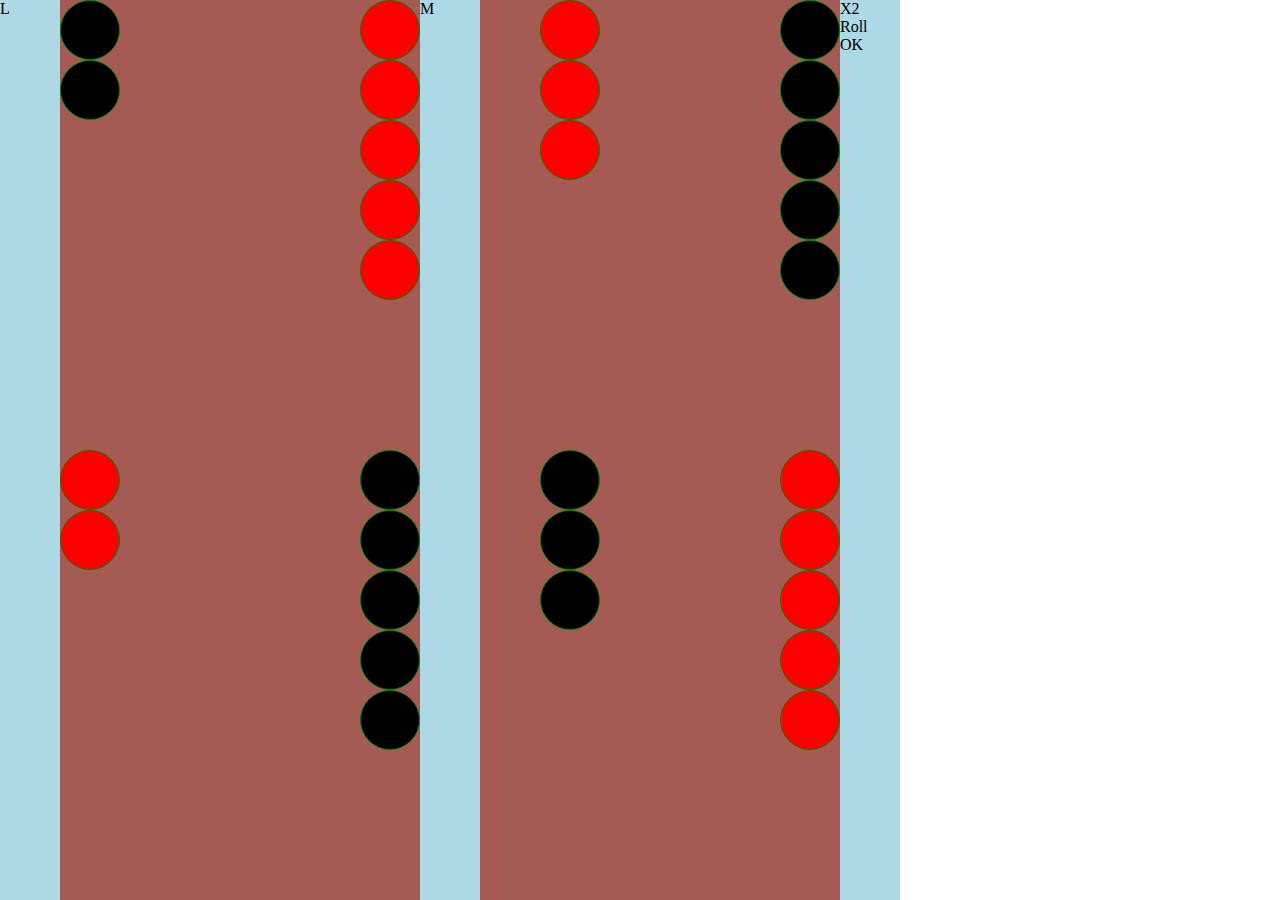
==== html/backgammon.html @ 249ea9b2 "Backgammon game by Michael" ====
<!DOCTYPE html>
<html lang="en">
<head>
    <meta charset="UTF-8">
    <meta http-equiv="X-UA-Compatible" content="IE=edge">
    <meta name="viewport" content="width=device-width, initial-scale=1.0">
    <title>Backgammon</title>
    <link rel="stylesheet" href="../css/backgammon.css">
</head>
<body>
    <div  id="board" class="side">
        <div id="leftHome" class="spot side">L</div>
            <div id="leftSide">
                <div class="top left" id="topLeft">
                    <div class="spot" id="0">0</div>
                    <div class="spot" id="1">1</div>
                    <div class="spot" id="2">2</div>
                    <div class="spot" id="3">3</div>
                    <div class="spot" id="4">4</div>
                    <div class="spot" id="5">5</div>
                </div> 
                <div class="bottom left" id="bottomLeft">
                    <div class="spot" id="18">18</div>
                    <div class="spot" id="19">19</div>
                    <div class="spot" id="20">20</div>
                    <div class="spot" id="21">21</div>
                    <div class="spot" id="22">22</div>
                    <div class="spot" id="23">23</div>
                </div>         
            </div>
            <div id="middle" class="spot">M</div>
            <div id="rightSide">
                <div class="top right" id="topRight">
                    <div class="spot" id="6">6</div>
                    <div class="spot" id="7">7</div>
                    <div class="spot" id="8">8</div>
                    <div class="spot" id="9">9</div>
                    <div class="spot" id="10">10</div>
                    <div class="spot" id="11">11</div>
                </div>
                <div class="bottom right" id="bottomRight">
                    <div class="spot" id="12">12</div>
                    <div class="spot" id="13">13</div>
                    <div class="spot" id="14">14</div>
                    <div class="spot" id="15">15</div>
                    <div class="spot" id="16">16</div>
                    <div class="spot" id="17">17</div>
                </div>
            </div>   
        <div id="rightHome" class="spot side">
            <div id="double">X2</div>
            <div id="roll">Roll</div>
            <div id="ok">OK</div>
        </div>
     
    </div>
    <script src="../js/backgammon.js"></script>
</body>
</html>
---- css/backgammon.css ----
:root {
    --maxSize: min(100vw, 100vh);
    --height: calc(var(--maxSize)/2);
    --pieceSize: calc(var(--maxSize)/15);
    --woodColor: #A55B53;
    --triangleColor1: black;
    --triangleColor2: red;
    --pieceColor1: black;
    --pieceColor2: red;
}
*{
    margin: 0;
    box-sizing: border-box;
}
#board{
    background-color: var(--woodColor);
    width: var(--maxSize);
    height: var(--maxSize);
    z-index: -2;
    display: flex;
    justify-content: space-between;
}
#leftHome, #rightHome, #middle{
    height: calc(var(--height)*2);
    background-color: lightblue;

}

#rightSide, #leftSide{
    /* background-color: lightcoral; */
    display: flex;
    flex-direction: column;
    justify-content: space-between;
    /* /* width: 100vw; */
    height: var(--height);
}
/* #bottomLeft, #topLeft, #topRight, #bottomRight{ */
    /* display: flex; */
    /* justify-content: space-between; */
    /* height: var(--height); */

/* } */
#topLeft, #topRight{
    display: flex;
    justify-content: space-between;
    height: var(--height);

}
#bottomLeft, #bottomRight{
    display: flex;
    /* justify-content: space-between; */
    /* align-items: flex-end; */
    /* height: var(--height); */
    height: var(--height);
    flex-direction: row-reverse;

}
.piece{

    /* background-color:wheat; */
    /* width: var(--maxWidth); */
    width: var(--pieceSize);
    height: var(--pieceSize);
    border-radius: 50%;
    border: 1px solid green;
    /* flex: 1; */
    z-index: 2;

}
.team1{
    background-color: var(--pieceColor1);
    /* background-color: red; */
}
.team2{
    background-color: var(--pieceColor2);
    /* background-color: black; */
}
.spot{
    /* display: flex; */
    width: var(--pieceSize);
    height: var(--height);
}
.side{
    background-color: aqua;
}
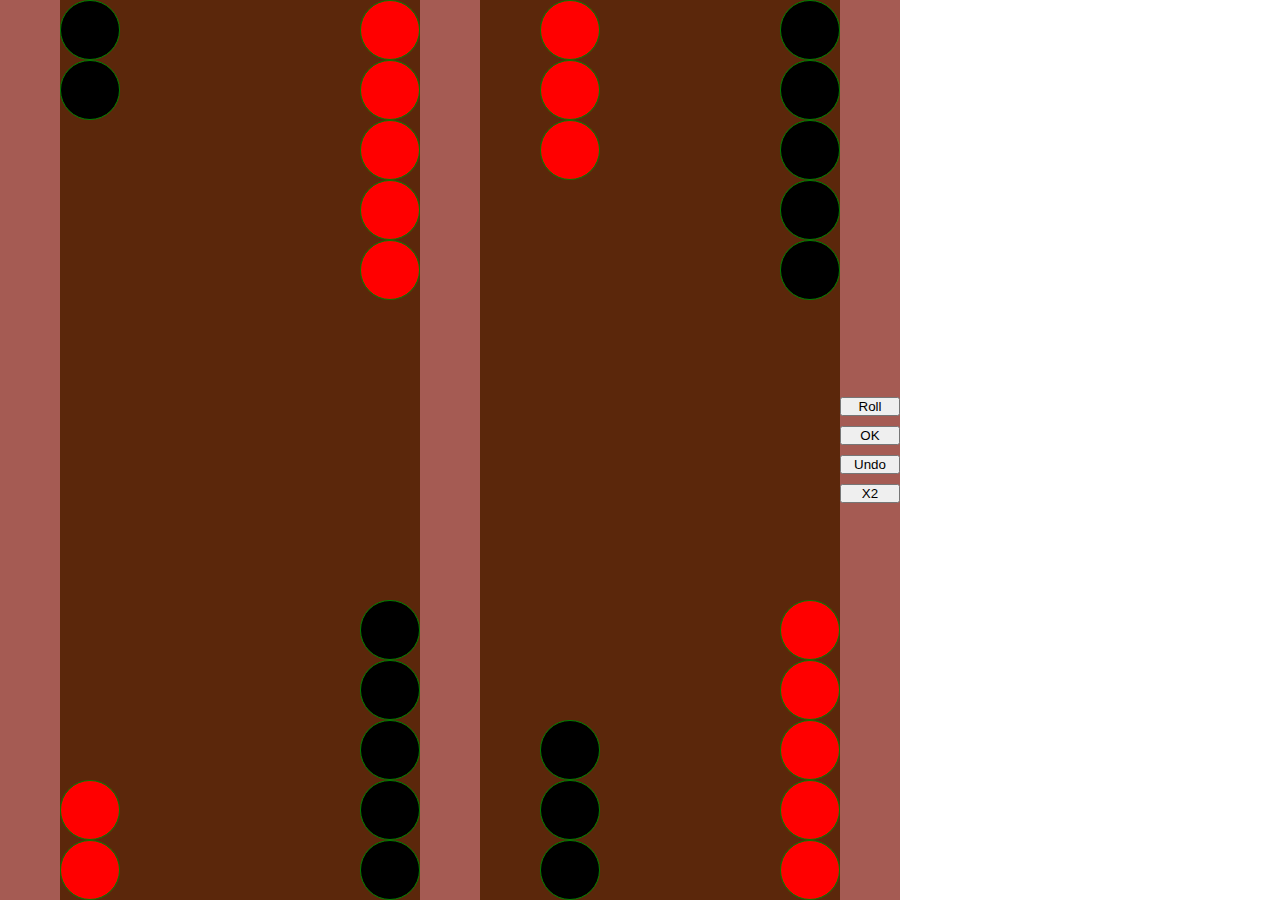
==== commit 3bda8910: "backgammon works not much styling" ====
--- a/html/backgammon.html
+++ b/html/backgammon.html
@@ -9,49 +9,66 @@
 </head>
 <body>
     <div  id="board" class="side">
-        <div id="leftHome" class="spot side">L</div>
+        <!-- <div id="topBar" class="side topBottom"></div> -->
+        <!-- <div id="middleBar"> -->
+            <div id="leftHome" class="spot side"></div>
             <div id="leftSide">
                 <div class="top left" id="topLeft">
-                    <div class="spot" id="0">0</div>
                     <div class="spot" id="1">1</div>
                     <div class="spot" id="2">2</div>
                     <div class="spot" id="3">3</div>
                     <div class="spot" id="4">4</div>
                     <div class="spot" id="5">5</div>
+                    <div class="spot" id="6">6</div>
                 </div> 
+                <div id="diceSpot">
+                    <!-- 
+                    <div id="dice1" class="dice">1</div>
+                    <div id="dice2" class="dice">2</div>
+                    <div id="dice3" class="dice">3</div>
+                    <div id="dice4" class="dice">4</div>
+                     -->
+                </div>
                 <div class="bottom left" id="bottomLeft">
-                    <div class="spot" id="18">18</div>
-                    <div class="spot" id="19">19</div>
-                    <div class="spot" id="20">20</div>
-                    <div class="spot" id="21">21</div>
-                    <div class="spot" id="22">22</div>
-                    <div class="spot" id="23">23</div>
+                    <div class="spot bottomSpot" id="19">19</div>
+                    <div class="spot bottomSpot" id="20">20</div>
+                    <div class="spot bottomSpot" id="21">21</div>
+                    <div class="spot bottomSpot" id="22">22</div>
+                    <div class="spot bottomSpot" id="23">23</div>
+                    <div class="spot bottomSpot" id="24">24</div>
                 </div>         
             </div>
-            <div id="middle" class="spot">M</div>
+            <div id="middle" class="spot side">
+                <div id="0"></div>
+                <div id="25"></div>
+            </div>
             <div id="rightSide">
                 <div class="top right" id="topRight">
-                    <div class="spot" id="6">6</div>
                     <div class="spot" id="7">7</div>
                     <div class="spot" id="8">8</div>
                     <div class="spot" id="9">9</div>
                     <div class="spot" id="10">10</div>
                     <div class="spot" id="11">11</div>
+                    <div class="spot" id="12">12</div>
                 </div>
                 <div class="bottom right" id="bottomRight">
-                    <div class="spot" id="12">12</div>
-                    <div class="spot" id="13">13</div>
-                    <div class="spot" id="14">14</div>
-                    <div class="spot" id="15">15</div>
-                    <div class="spot" id="16">16</div>
-                    <div class="spot" id="17">17</div>
+                    <div class="spot bottomSpot" id="13">13</div>
+                    <div class="spot bottomSpot" id="14">14</div>
+                    <div class="spot bottomSpot" id="15">15</div>
+                    <div class="spot bottomSpot" id="16">16</div>
+                    <div class="spot bottomSpot" id="17">17</div>
+                    <div class="spot bottomSpot" id="18">18</div>
                 </div>
             </div>   
-        <div id="rightHome" class="spot side">
-            <div id="double">X2</div>
-            <div id="roll">Roll</div>
-            <div id="ok">OK</div>
-        </div>
+            <div id="rightHome" class="spot side">
+                <button id="roll">Roll</button>
+                <button id="ok">OK</button>
+                <button id="undo">Undo</button>
+                <button id="double">X2</button>
+            </div>
+        <!-- </div> -->
+        <!-- <div id="bottomBar" class="side topBottom"></div> -->
+
      
     </div>
     <script src="../js/backgammon.js"></script>
--- a/css/backgammon.css
+++ b/css/backgammon.css
@@ -2,7 +2,8 @@
     --maxSize: min(100vw, 100vh);
     --height: calc(var(--maxSize)/2);
     --pieceSize: calc(var(--maxSize)/15);
-    --woodColor: #A55B53;
+    --woodColor: #5B270B;
+    --sideWoodColor: #A55B53;
     --triangleColor1: black;
     --triangleColor2: red;
     --pieceColor1: black;
@@ -19,15 +20,14 @@
     z-index: -2;
     display: flex;
     justify-content: space-between;
+    overflow: hidden;
 }
 #leftHome, #rightHome, #middle{
     height: calc(var(--height)*2);
-    background-color: lightblue;
 
 }
 
 #rightSide, #leftSide{
-    /* background-color: lightcoral; */
     display: flex;
     flex-direction: column;
     justify-content: space-between;
@@ -48,16 +48,11 @@
 }
 #bottomLeft, #bottomRight{
     display: flex;
-    /* justify-content: space-between; */
-    /* align-items: flex-end; */
-    /* height: var(--height); */
     height: var(--height);
     flex-direction: row-reverse;
 
 }
 .piece{
-
-    /* background-color:wheat; */
     /* width: var(--maxWidth); */
     width: var(--pieceSize);
     height: var(--pieceSize);
@@ -65,21 +60,51 @@
     border: 1px solid green;
     /* flex: 1; */
     z-index: 2;
+    
 
 }
 .team1{
     background-color: var(--pieceColor1);
-    /* background-color: red; */
 }
 .team2{
     background-color: var(--pieceColor2);
-    /* background-color: black; */
 }
 .spot{
     /* display: flex; */
+    display: flex;
+    flex-direction: column;
+    justify-content: flex-start;
     width: var(--pieceSize);
     height: var(--height);
+
+}
+.bottomSpot{
+    justify-content: flex-end;
+
 }
 .side{
-    background-color: aqua;
+    background-color: var(--sideWoodColor);
 }
+#rightHome{
+    display: flex;
+    flex-direction: column;
+    justify-content: center;
+}
+button{
+    margin: 5px 0;
+    padding: 0;
+}
+#diceSpot{
+    position: absolute;
+    z-index: 4;
+    font-size: 36;
+    left: calc(var(--height)/3);
+    top: var(--height);
+    display: flex;
+}
+.dice{
+    margin: 2px;
+    background-color: white;
+    padding: 5px 10px;
+
+}
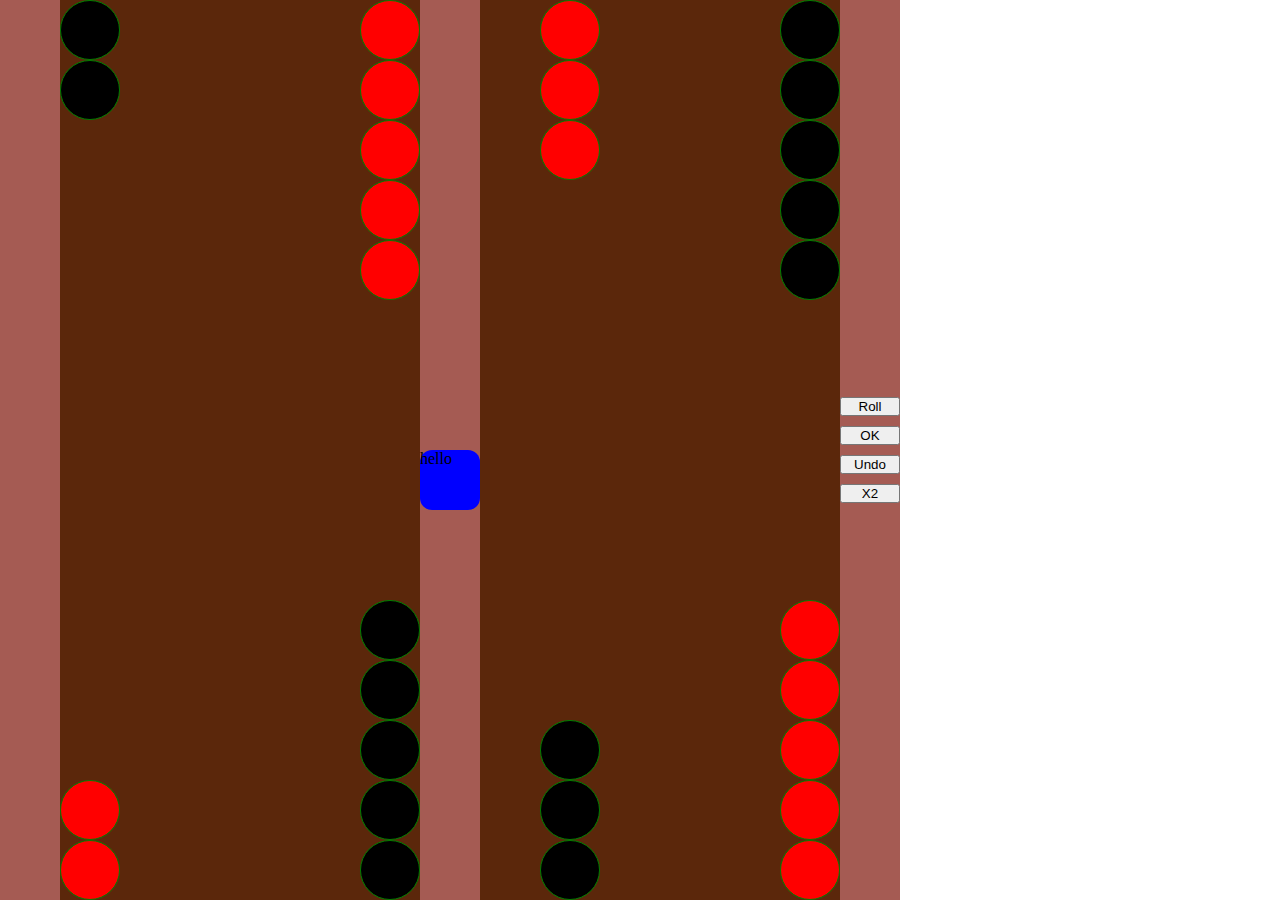
==== commit fbdf506e: "v2" ====
--- a/html/backgammon.html
+++ b/html/backgammon.html
@@ -9,68 +9,58 @@
 </head>
 <body>
     <div  id="board" class="side">
-        <!-- <div id="topBar" class="side topBottom"></div> -->
-        <!-- <div id="middleBar"> -->
-            <div id="leftHome" class="spot side"></div>
-            <div id="leftSide">
-                <div class="top left" id="topLeft">
-                    <div class="spot" id="1">1</div>
-                    <div class="spot" id="2">2</div>
-                    <div class="spot" id="3">3</div>
-                    <div class="spot" id="4">4</div>
-                    <div class="spot" id="5">5</div>
-                    <div class="spot" id="6">6</div>
-                </div> 
-                <div id="diceSpot">
-                    <!-- 
-                    <div id="dice1" class="dice">1</div>
-                    <div id="dice2" class="dice">2</div>
-                    <div id="dice3" class="dice">3</div>
-                    <div id="dice4" class="dice">4</div>
-                     -->
-                </div>
-                <div class="bottom left" id="bottomLeft">
-                    <div class="spot bottomSpot" id="19">19</div>
-                    <div class="spot bottomSpot" id="20">20</div>
-                    <div class="spot bottomSpot" id="21">21</div>
-                    <div class="spot bottomSpot" id="22">22</div>
-                    <div class="spot bottomSpot" id="23">23</div>
-                    <div class="spot bottomSpot" id="24">24</div>
-                </div>         
+        <div id="leftHome" class="spot side"></div>
+        <div id="leftSide">
+            <div class="top left" id="topLeft">
+                <div class="spot" id="1">1</div>
+                <div class="spot" id="2">2</div>
+                <div class="spot" id="3">3</div>
+                <div class="spot" id="4">4</div>
+                <div class="spot" id="5">5</div>
+                <div class="spot" id="6">6</div>
+            </div> 
+            <div id="diceSpot">
             </div>
-            <div id="middle" class="spot side">
-                <div id="0"></div>
-                <div id="25"></div>
+            <div class="bottom left" id="bottomLeft">
+                <div class="spot bottomSpot" id="19">19</div>
+                <div class="spot bottomSpot" id="20">20</div>
+                <div class="spot bottomSpot" id="21">21</div>
+                <div class="spot bottomSpot" id="22">22</div>
+                <div class="spot bottomSpot" id="23">23</div>
+                <div class="spot bottomSpot" id="24">24</div>
+            </div>         
+        </div>
+        <div id="middle" class="spot side">
+            <div id="0"></div>
+            <div id="25"></div>
+        </div>
+        <div id="rightSide">
+            <div class="top right" id="topRight">
+                <div class="spot" id="7">7</div>
+                <div class="spot" id="8">8</div>
+                <div class="spot" id="9">9</div>
+                <div class="spot" id="10">10</div>
+                <div class="spot" id="11">11</div>
+                <div class="spot" id="12">12</div>
             </div>
-            <div id="rightSide">
-                <div class="top right" id="topRight">
-                    <div class="spot" id="7">7</div>
-                    <div class="spot" id="8">8</div>
-                    <div class="spot" id="9">9</div>
-                    <div class="spot" id="10">10</div>
-                    <div class="spot" id="11">11</div>
-                    <div class="spot" id="12">12</div>
-                </div>
-                <div class="bottom right" id="bottomRight">
-                    <div class="spot bottomSpot" id="13">13</div>
-                    <div class="spot bottomSpot" id="14">14</div>
-                    <div class="spot bottomSpot" id="15">15</div>
-                    <div class="spot bottomSpot" id="16">16</div>
-                    <div class="spot bottomSpot" id="17">17</div>
-                    <div class="spot bottomSpot" id="18">18</div>
-                </div>
-            </div>   
-            <div id="rightHome" class="spot side">
-                <button id="roll">Roll</button>
-                <button id="ok">OK</button>
-                <button id="undo">Undo</button>
-                <button id="double">X2</button>
+            <div class="bottom right" id="bottomRight">
+                <div class="spot bottomSpot" id="13">13</div>
+                <div class="spot bottomSpot" id="14">14</div>
+                <div class="spot bottomSpot" id="15">15</div>
+                <div class="spot bottomSpot" id="16">16</div>
+                <div class="spot bottomSpot" id="17">17</div>
+                <div class="spot bottomSpot" id="18">18</div>
             </div>
-        <!-- </div> -->
-        <!-- <div id="bottomBar" class="side topBottom"></div> -->
+        </div>   
+        <div id="rightHome" class="spot side">
+            <button id="roll">Roll</button>
+            <button id="ok">OK</button>
+            <button id="undo">Undo</button>
+            <button id="double">X2</button>
+        </div>
+    </div>
+    <div id="diceSpot2">hello</div>
 
-     
-    </div>
     <script src="../js/backgammon.js"></script>
 </body>
 </html>--- a/css/backgammon.css
+++ b/css/backgammon.css
@@ -77,9 +77,18 @@
     width: var(--pieceSize);
     height: var(--height);
 
+
 }
 .bottomSpot{
     justify-content: flex-end;
+    /* width: 0;
+    height: 0;
+    border-color: transparent;
+    border-top: 0;
+    border-left: calc(var(--pieceSize)/2);
+    border-right: calc(var(--pieceSize)/2);
+    border-bottom: calc(var(--height)/2);
+    border-bottom-color: blue; */
 
 }
 .side{
@@ -106,5 +115,18 @@
     margin: 2px;
     background-color: white;
     padding: 5px 10px;
+    border-radius: 5px;
 
 }
+#diceSpot2{
+    position: absolute;
+    z-index: 4;
+    font-size: 36;
+    left: calc(var(--height) - var(--pieceSize) / 2);
+    top: var(--height);
+    display: flex;
+    background-color: blue;
+    width: var(--pieceSize);
+    height: var(--pieceSize);
+    border-radius: 20%;
+}
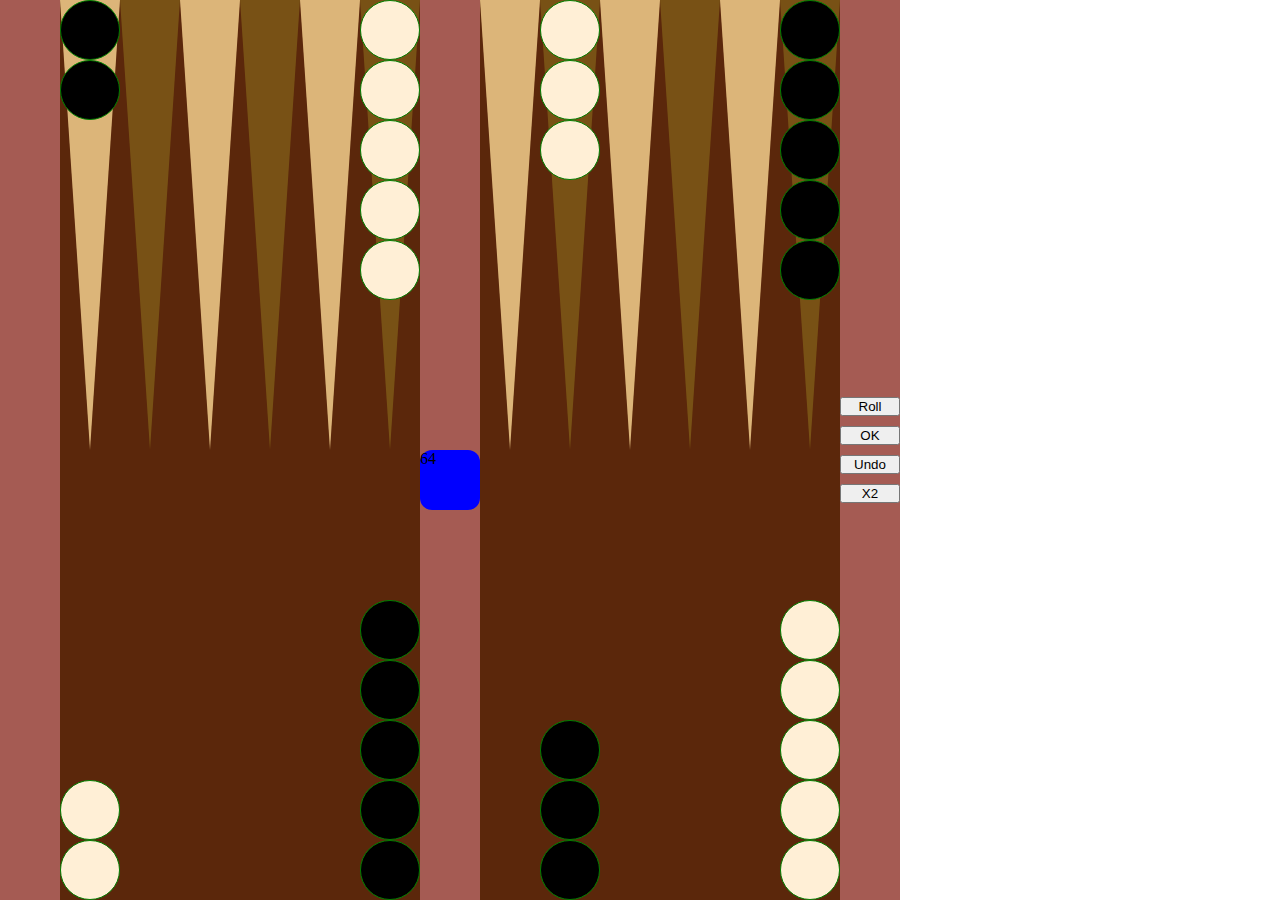
==== commit 8c5b85cd: "v4" ====
--- a/html/backgammon.html
+++ b/html/backgammon.html
@@ -10,6 +10,7 @@
 <body>
     <div  id="board" class="side">
         <div id="leftHome" class="spot side"></div>
+
         <div id="leftSide">
             <div class="top left" id="topLeft">
                 <div class="spot" id="1">1</div>
@@ -18,6 +19,12 @@
                 <div class="spot" id="4">4</div>
                 <div class="spot" id="5">5</div>
                 <div class="spot" id="6">6</div>
+                <div class="triangle other"></div>
+                <div class="triangle one"></div>
+                <div class="triangle two other"></div>
+                <div class="triangle three"></div>
+                <div class="triangle four other"></div>
+                <div class="triangle five"></div>
             </div> 
             <div id="diceSpot">
             </div>
@@ -42,6 +49,12 @@
                 <div class="spot" id="10">10</div>
                 <div class="spot" id="11">11</div>
                 <div class="spot" id="12">12</div>
+                <div class="triangle six other"></div>
+                <div class="triangle seven"></div>
+                <div class="triangle eight other"></div>
+                <div class="triangle nine"></div>
+                <div class="triangle ten other"></div>
+                <div class="triangle eleven"></div>
             </div>
             <div class="bottom right" id="bottomRight">
                 <div class="spot bottomSpot" id="13">13</div>
@@ -59,8 +72,7 @@
             <button id="double">X2</button>
         </div>
     </div>
-    <div id="diceSpot2">hello</div>
-
+    <div id="diceSpot2">64</div>
     <script src="../js/backgammon.js"></script>
 </body>
 </html>--- a/css/backgammon.css
+++ b/css/backgammon.css
@@ -4,10 +4,10 @@
     --pieceSize: calc(var(--maxSize)/15);
     --woodColor: #5B270B;
     --sideWoodColor: #A55B53;
-    --triangleColor1: black;
-    --triangleColor2: red;
+    --triangleColor1: #785115;
+    --triangleColor2: #DCB579;
     --pieceColor1: black;
-    --pieceColor2: red;
+    --pieceColor2: #FFEFD6;
 }
 *{
     margin: 0;
@@ -130,3 +130,48 @@
     height: var(--pieceSize);
     border-radius: 20%;
 }
+.triangle{
+    width: 0; 
+    height: 0; 
+    border-left: calc(var(--pieceSize)/2) solid transparent;
+    border-right: calc(var(--pieceSize)/2) solid transparent;
+    
+    border-top: var(--height) solid var(--triangleColor1);
+    position: absolute;
+}
+.other{
+    border-top-color: var(--triangleColor2);
+}
+.one{
+    left: calc(var(--pieceSize)*2)
+}
+.two{
+    left: calc(var(--pieceSize)*3)
+}
+.three{
+    left: calc(var(--pieceSize)*4)
+}
+.four{
+    left: calc(var(--pieceSize)*5)
+}
+.five{
+    left: calc(var(--pieceSize)*6)
+}
+.six{
+    left: calc(var(--pieceSize)*8)
+}
+.seven{
+    left: calc(var(--pieceSize)*9)
+}
+.eight{
+    left: calc(var(--pieceSize)*10)
+}
+.nine{
+    left: calc(var(--pieceSize)*11)
+}
+.ten{
+    left: calc(var(--pieceSize)*12)
+}
+.eleven{
+    left: calc(var(--pieceSize)*13)
+}
